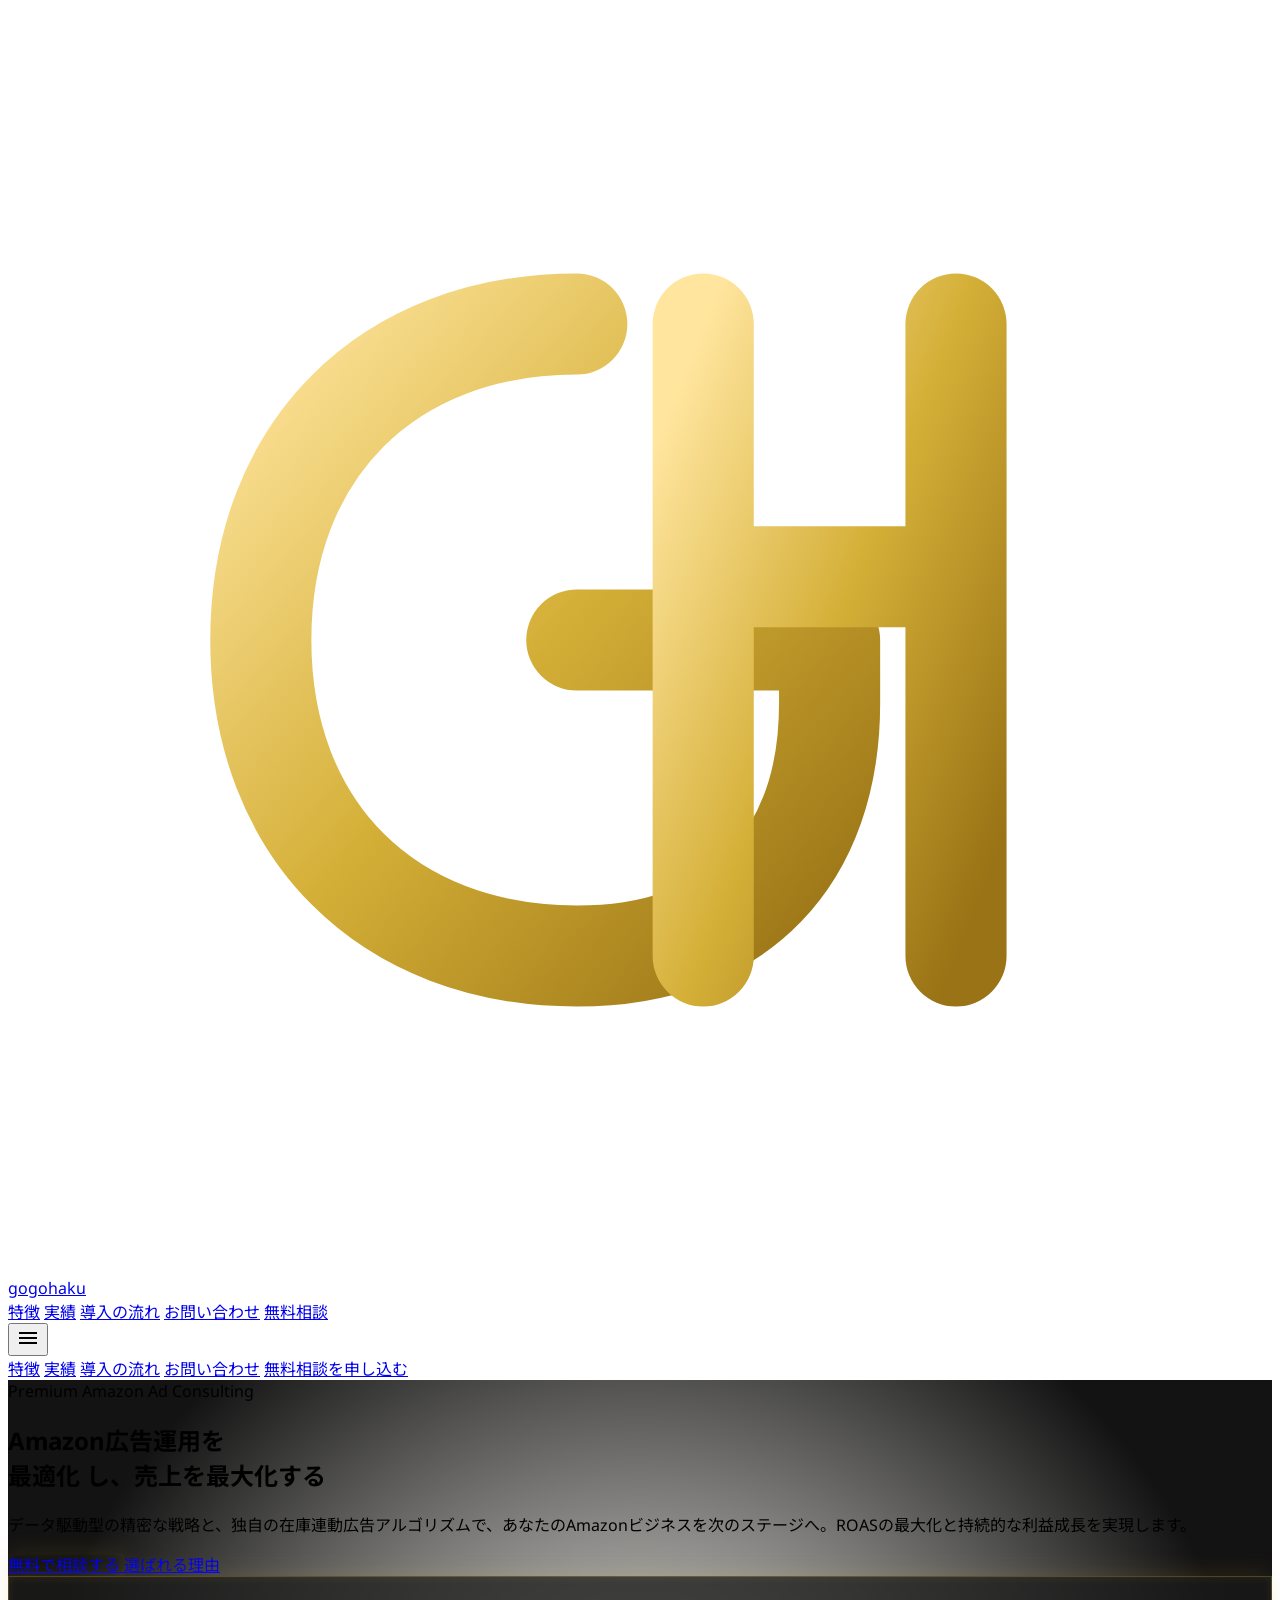
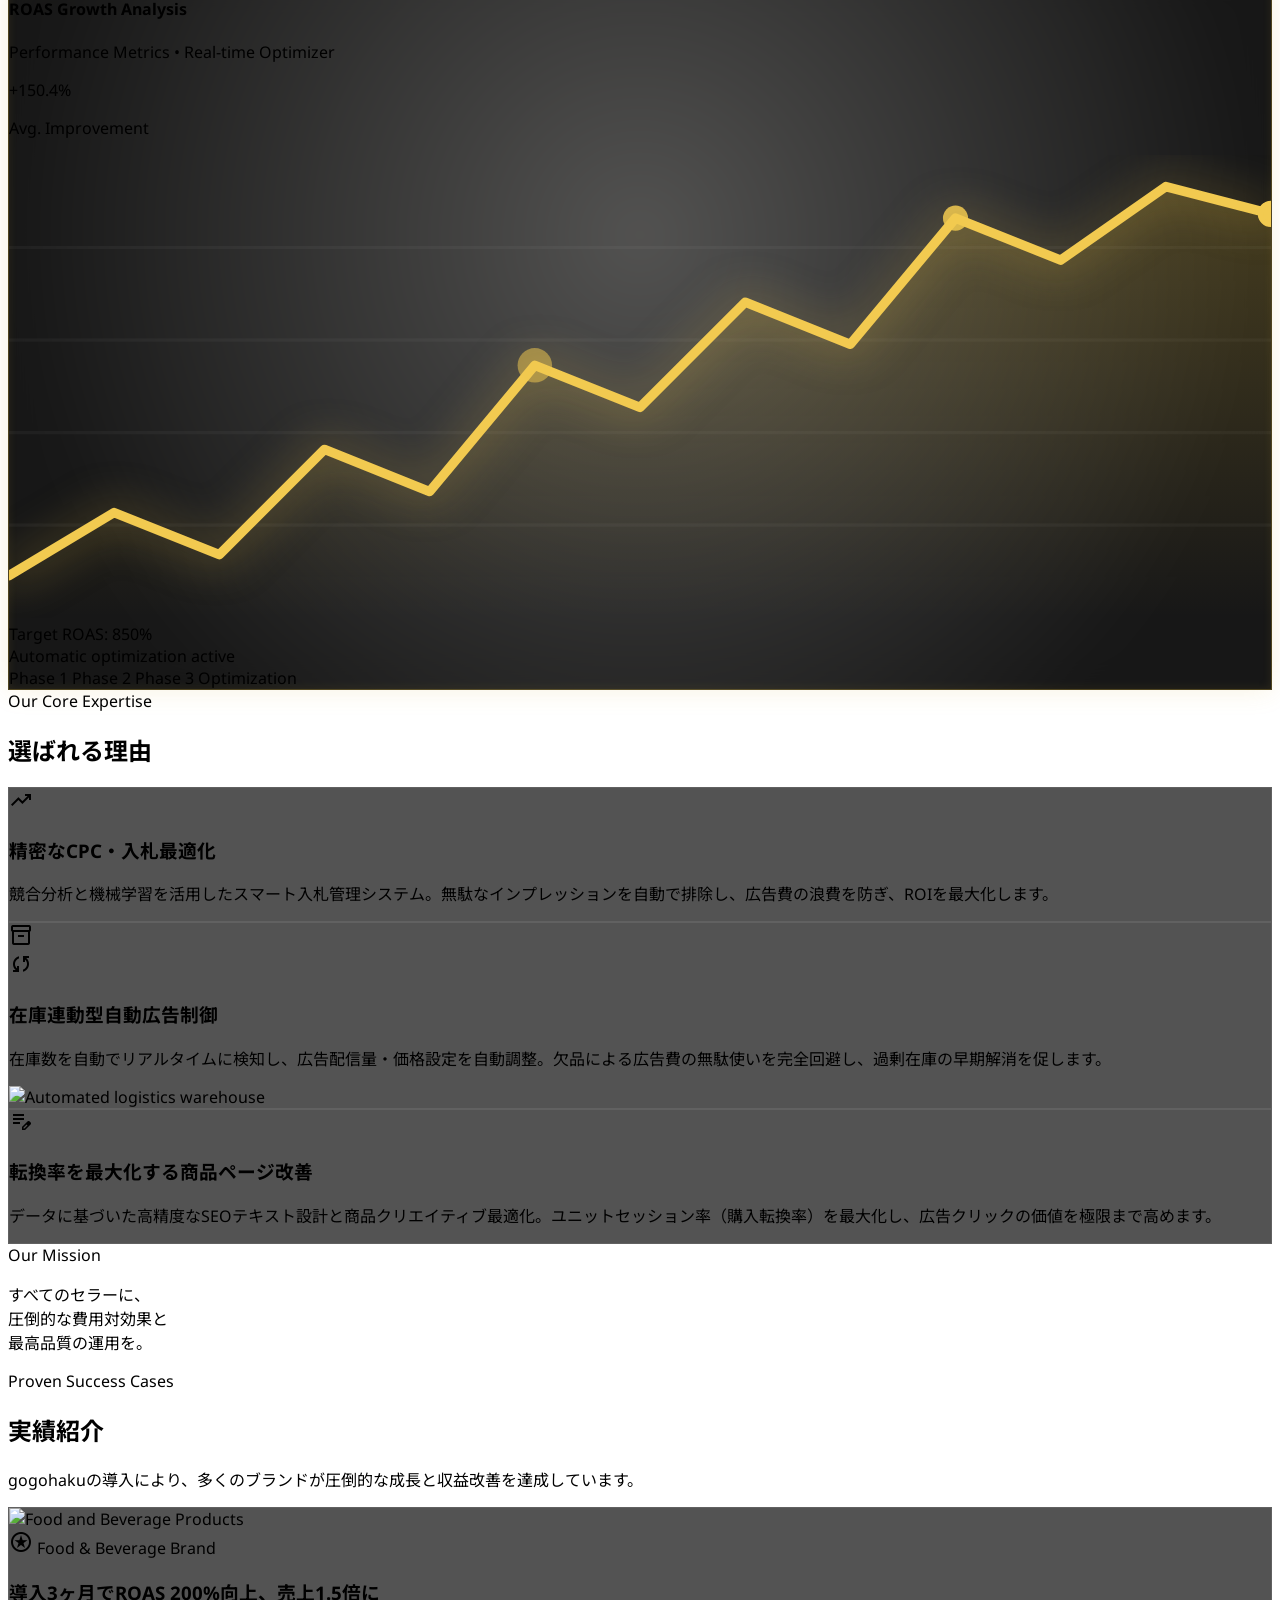
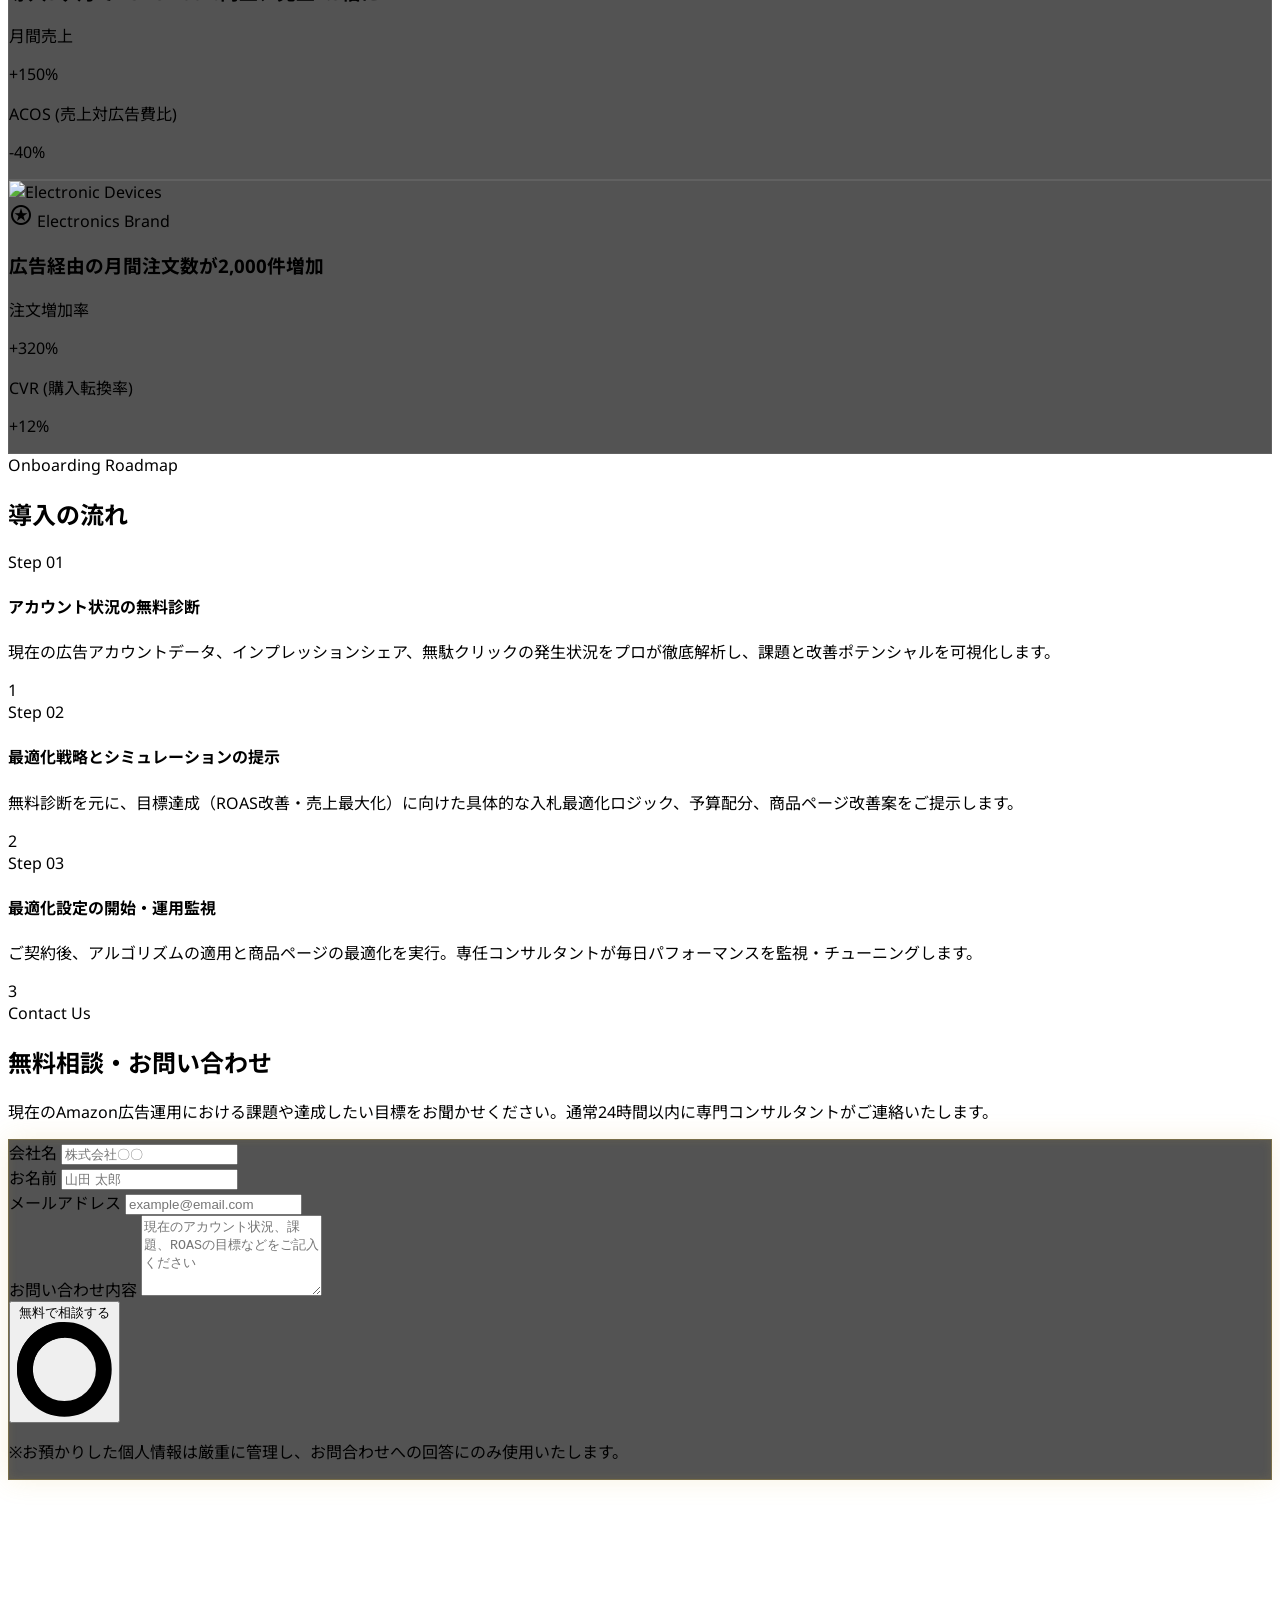
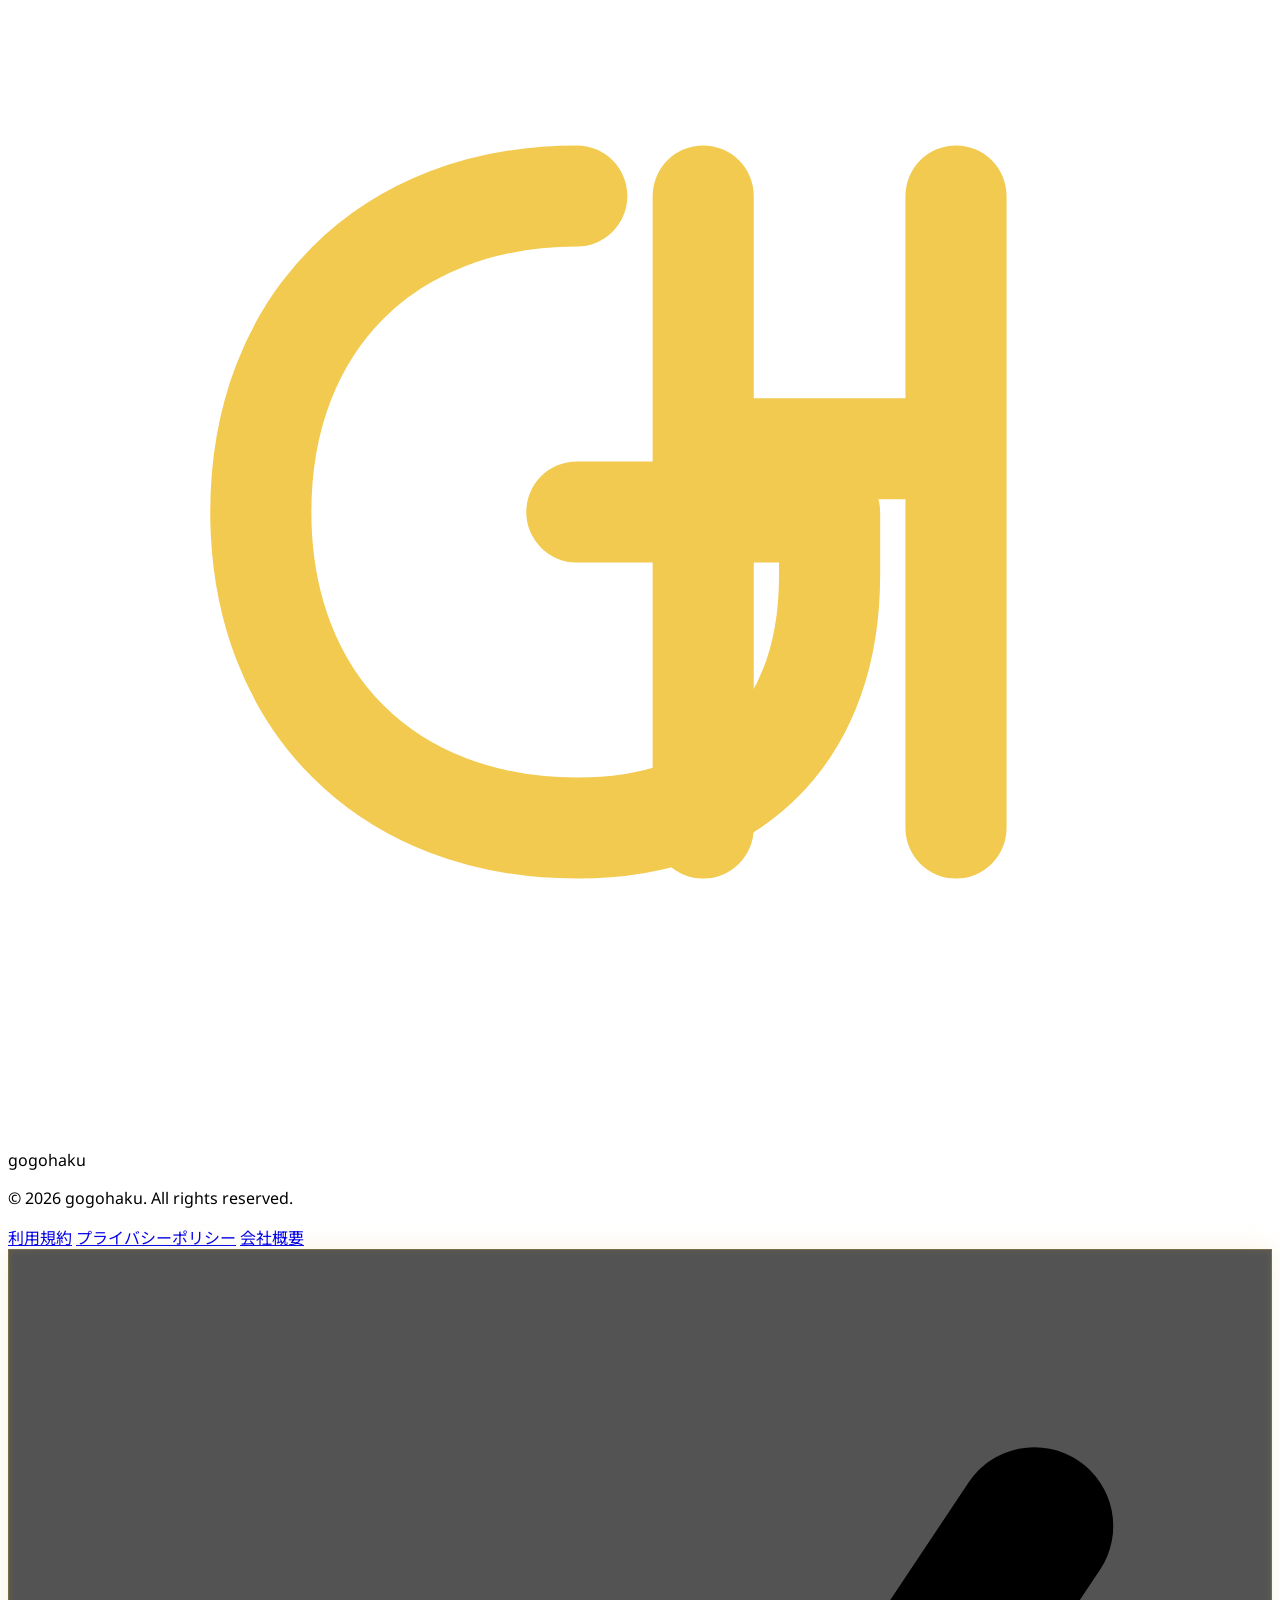
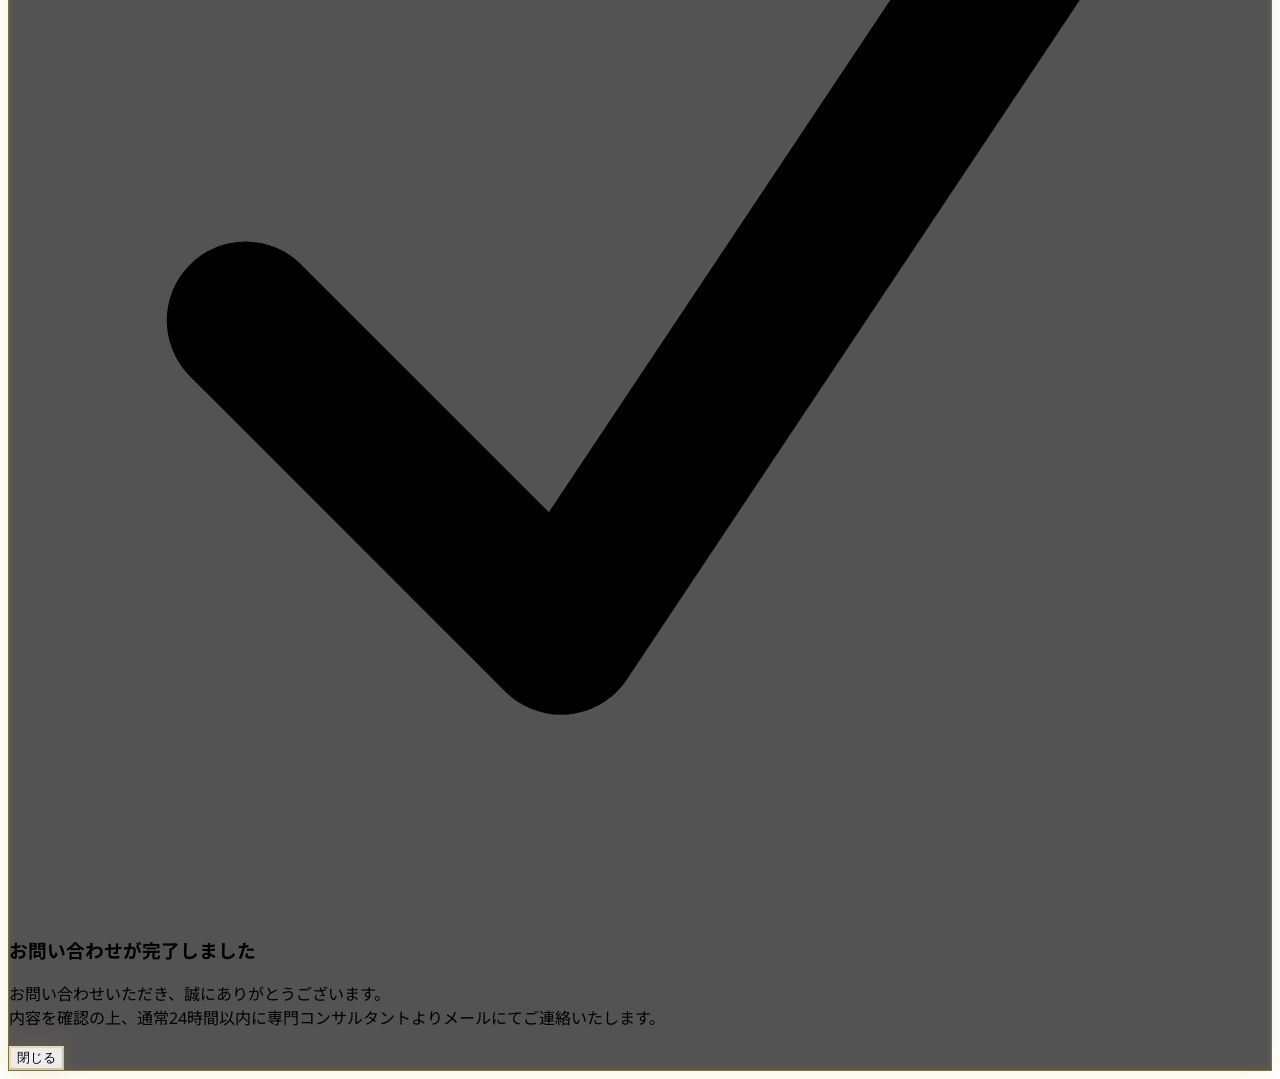
==== apps/gogohaku/index.html @ 8ddb057c "feat: init monorepo with gogohaku and hakuandsen pilot landing pages" ====
<!DOCTYPE html>
<html class="dark" lang="ja">
<head>
    <meta charset="utf-8"/>
    <meta content="width=device-width, initial-scale=1.0" name="viewport"/>
    
    <!-- SEO Optimization -->
    <title>gogohaku | Amazon広告運用最適化・ROAS最大化コンサルティング</title>
    <meta name="description" content="データ駆動型AIアルゴリズムと専任の広告コンサルタントが、貴社のAmazon PPC運用を劇的に改善。ROAS最大化、無駄な広告費の削減、在庫連動型自動制御を完全にサポートします。"/>
    <meta name="keywords" content="Amazon広告, Amazon PPC, ROAS改善, 売上最大化, 在庫連動型広告, 広告最適化, 広告運用コンサルティング"/>
    
    <!-- Open Graph (Facebook/LinkedIn) -->
    <meta property="og:type" content="website"/>
    <meta property="og:title" content="gogohaku | Amazon広告運用最適化コンサルティング"/>
    <meta property="og:description" content="Amazon PPC運用を劇的に改善。ROAS最大化と無駄な広告費の削減を専任コンサルタントが実現します。"/>
    <meta property="og:image" content="https://lh3.googleusercontent.com/aida-public/[base64]"/>
    <meta property="og:locale" content="ja_JP"/>

    <!-- Google Fonts & Material Icons -->
    <link href="https://fonts.googleapis.com/css2?family=Noto+Sans+JP:wght@400;500;700;900&family=Noto+Sans:wght@400;500;600;700&display=swap" rel="stylesheet"/>
    <link href="https://fonts.googleapis.com/css2?family=Material+Symbols+Outlined:wght,FILL@100..700,0..1&display=swap" rel="stylesheet"/>
    
    <!-- Custom CSS System -->
    <link rel="stylesheet" href="style.css"/>

    <!-- Tailwind CSS (via CDN) with tailored config -->
    <script src="https://cdn.tailwindcss.com?plugins=forms,container-queries"></script>
    <script id="tailwind-config">
      tailwind.config = {
        darkMode: "class",
        theme: {
          extend: {
            "colors": {
                "on-background": "#e5e2e1",
                "primary": "#f2ca50",
                "secondary-fixed-dim": "#fbbc00",
                "on-tertiary-fixed": "#1c1b1b",
                "primary-container": "#d4af37",
                "on-tertiary-fixed-variant": "#474746",
                "surface-container": "#201f1f",
                "surface-tint": "#e9c349",
                "surface-container-low": "#1c1b1b",
                "surface-bright": "#393939",
                "surface-container-high": "#2a2a2a",
                "tertiary": "#d0cdcd",
                "surface-dim": "#131313",
                "on-error": "#690005",
                "on-tertiary": "#313030",
                "surface-container-lowest": "#0e0e0e",
                "secondary-container": "#ffbf00",
                "error-container": "#93000a",
                "surface-variant": "#353534",
                "on-primary-fixed": "#241a00",
                "on-primary-fixed-variant": "#574500",
                "outline": "#99907c",
                "on-primary": "#3c2f00",
                "inverse-primary": "#735c00",
                "on-primary-container": "#554300",
                "primary-fixed": "#ffe088",
                "on-error-container": "#ffdad6",
                "on-secondary-fixed": "#261a00",
                "on-secondary": "#402d00",
                "on-tertiary-container": "#454544",
                "on-surface": "#e5e2e1",
                "secondary-fixed": "#ffdfa0",
                "outline-variant": "#4d4635",
                "error": "#ffb4ab",
                "tertiary-fixed": "#e5e2e1",
                "background": "#131313",
                "inverse-surface": "#e5e2e1",
                "surface": "#131313",
                "on-secondary-fixed-variant": "#5c4300",
                "on-secondary-container": "#6d5000",
                "surface-container-highest": "#353534",
                "tertiary-fixed-dim": "#c8c6c5",
                "tertiary-container": "#b4b2b2",
                "secondary": "#ffe2ab",
                "on-surface-variant": "#d0c5af",
                "primary-fixed-dim": "#e9c349",
                "inverse-on-surface": "#313030"
            },
            "spacing": {
                "margin-desktop": "64px",
                "margin-mobile": "16px",
                "gutter": "24px",
                "base": "8px",
                "container-max": "1200px"
            }
          }
        }
      }
    </script>
</head>
<body class="bg-background text-on-background selection:bg-primary selection:text-on-primary">

<!-- Header (Sticky Frosted Nav) -->
<nav class="bg-surface/80 backdrop-blur-md border-b border-white/10 w-full fixed top-0 left-0 right-0 z-50 transition-all duration-300" id="main-nav">
    <div class="flex justify-between items-center w-full px-margin-mobile md:px-margin-desktop max-w-container-max mx-auto h-20">
        <!-- Abstract Interlocking Geometric Logo -->
        <a class="flex items-center group cursor-pointer" href="#" id="logo-link">
            <svg class="w-9 h-9 mr-3 drop-shadow-[0_0_8px_rgba(212,175,55,0.4)]" viewBox="0 0 100 100" fill="none" xmlns="http://www.w3.org/2000/svg">
                <defs>
                    <linearGradient id="goldGrad" x1="0%" y1="0%" x2="100%" y2="100%">
                        <stop offset="0%" stop-color="#FFE59E" />
                        <stop offset="50%" stop-color="#D4AF37" />
                        <stop offset="100%" stop-color="#997315" />
                    </linearGradient>
                </defs>
                <path d="M45,25 C30,25 20,35 20,50 C20,65 30,75 45,75 C58,75 65,67 65,55 L65,50 L45,50" stroke="url(#goldGrad)" stroke-width="8" stroke-linecap="round" stroke-linejoin="round"/>
                <path d="M55,25 L55,75 M75,25 L75,75 M55,45 L75,45" stroke="url(#goldGrad)" stroke-width="8" stroke-linecap="round" stroke-linejoin="round"/>
            </svg>
            <span class="text-headline-md font-bold tracking-tight text-white group-hover:text-primary transition-colors duration-300">gogohaku</span>
        </a>

        <!-- Desktop Navigation Items -->
        <div class="hidden md:flex items-center gap-8">
            <a class="text-on-surface-variant font-medium hover:text-primary transition-colors duration-300" href="#features" id="nav-item-features">特徴</a>
            <a class="text-on-surface-variant font-medium hover:text-primary transition-colors duration-300" href="#results" id="nav-item-results">実績</a>
            <a class="text-on-surface-variant font-medium hover:text-primary transition-colors duration-300" href="#workflow" id="nav-item-workflow">導入の流れ</a>
            <a class="text-on-surface-variant font-medium hover:text-primary transition-colors duration-300" href="#contact" id="nav-item-contact">お問い合わせ</a>
            <a class="bg-primary text-on-primary font-bold px-6 py-2.5 rounded-full hover:opacity-90 active:scale-95 transition-all shadow-lg shadow-primary/10 border border-primary/20" href="#contact" id="nav-btn-cta">無料相談</a>
        </div>

        <!-- Mobile Burger Menu Trigger -->
        <button class="md:hidden text-primary focus:outline-none" id="nav-menu-btn" aria-label="Toggle menu">
            <span class="material-symbols-outlined text-3xl">menu</span>
        </button>
    </div>
    
    <!-- Mobile dropdown navigation list -->
    <div class="hidden md:hidden bg-surface-container/95 border-b border-white/10 w-full" id="mobile-nav-list">
        <div class="flex flex-col py-4 px-6 space-y-4">
            <a class="text-on-background hover:text-primary transition-colors" href="#features">特徴</a>
            <a class="text-on-background hover:text-primary transition-colors" href="#results">実績</a>
            <a class="text-on-background hover:text-primary transition-colors" href="#workflow">導入の流れ</a>
            <a class="text-on-background hover:text-primary transition-colors" href="#contact">お問い合わせ</a>
            <a class="bg-primary text-on-primary font-bold py-3 rounded text-center block shadow-md" href="#contact">無料相談を申し込む</a>
        </div>
    </div>
</nav>

<main class="pt-20">
    <!-- Hero Section -->
    <section class="relative min-h-[90vh] flex items-center hero-gradient overflow-hidden px-margin-mobile md:px-margin-desktop py-12" id="hero">
        <div class="max-w-container-max mx-auto w-full grid md:grid-cols-2 gap-gutter items-center">
            
            <div class="z-10 reveal-item">
                <div class="inline-block px-4 py-1.5 border border-primary/30 rounded-full mb-6 bg-primary/5">
                    <span class="text-primary font-bold text-xs tracking-widest uppercase">Premium Amazon Ad Consulting</span>
                </div>
                <h1 class="text-4xl md:text-5xl lg:text-6xl text-white font-extrabold mb-8 leading-tight tracking-tight">
                    Amazon広告運用を<br class="hidden sm:inline"/>
                    <span class="text-primary relative inline-block">
                        最適化
                        <span class="absolute left-0 bottom-1 w-full h-[6px] bg-primary/20 -z-10"></span>
                    </span>
                    し、売上を最大化する
                </h1>
                <p class="text-body-lg text-on-surface-variant mb-12 max-w-lg leading-relaxed">
                    データ駆動型の精密な戦略と、独自の在庫連動広告アルゴリズムで、あなたのAmazonビジネスを次のステージへ。ROASの最大化と持続的な利益成長を実現します。
                </p>
                <div class="flex flex-col sm:flex-row gap-4">
                    <a class="bg-primary text-on-primary font-bold px-10 py-4 rounded-full text-center hover:opacity-90 transition-all gold-glow shadow-lg shadow-primary/20 text-lg" href="#contact" id="hero-cta-btn">
                        無料で相談する
                    </a>
                    <a class="border border-outline text-on-background font-bold px-10 py-4 rounded-full text-center hover:bg-white/5 transition-all text-lg" href="#features" id="hero-secondary-btn">
                        選ばれる理由
                    </a>
                </div>
            </div>
            
            <!-- Hero Animated Metric Visual -->
            <div class="relative hidden md:block reveal-item" style="transition-delay: 200ms;">
                <div class="absolute -inset-10 bg-primary/20 blur-[120px] rounded-full"></div>
                <div class="glass-card p-8 rounded-2xl relative overflow-hidden group min-h-[420px] flex flex-col gold-glow">
                    
                    <div class="flex justify-between items-start mb-8 border-b border-white/5 pb-6">
                        <div>
                            <h4 class="text-white text-lg font-bold mb-1">ROAS Growth Analysis</h4>
                            <p class="text-xs text-on-surface-variant uppercase tracking-wider">Performance Metrics • Real-time Optimizer</p>
                        </div>
                        <div class="text-right">
                            <span class="text-primary text-3xl font-extrabold tracking-tight">+150.4%</span>
                            <p class="text-xs text-on-surface-variant">Avg. Improvement</p>
                        </div>
                    </div>
                    
                    <div class="relative flex-1 w-full min-h-[220px]">
                        <!-- SVG Chart -->
                        <svg class="w-full h-full overflow-visible" preserveAspectRatio="none" viewBox="0 0 600 220">
                            <!-- Grid Lines -->
                            <line stroke="rgba(255,255,255,0.04)" stroke-width="1.5" x1="0" x2="600" y1="44" y2="44"></line>
                            <line stroke="rgba(255,255,255,0.04)" stroke-width="1.5" x1="0" x2="600" y1="88" y2="88"></line>
                            <line stroke="rgba(255,255,255,0.04)" stroke-width="1.5" x1="0" x2="600" y1="132" y2="132"></line>
                            <line stroke="rgba(255,255,255,0.04)" stroke-width="1.5" x1="0" x2="600" y1="176" y2="176"></line>
                            
                            <!-- Area Gradient -->
                            <defs>
                                <linearGradient id="chartGradient" x1="0%" x2="0%" y1="0%" y2="100%">
                                    <stop offset="0%" stop-color="#d4af37" stop-opacity="0.25"></stop>
                                    <stop offset="100%" stop-color="#d4af37" stop-opacity="0"></stop>
                                </linearGradient>
                            </defs>
                            
                            <!-- Area Fill -->
                            <path class="opacity-30" d="M0,200 L50,170 L100,190 L150,140 L200,160 L250,100 L300,120 L350,70 L400,90 L450,30 L500,50 L550,15 L600,28 L600,220 L0,220 Z" fill="url(#chartGradient)"></path>
                            
                            <!-- The Main Line -->
                            <path class="chart-path" d="M0,200 L50,170 L100,190 L150,140 L200,160 L250,100 L300,120 L350,70 L400,90 L450,30 L500,50 L550,15 L600,28" fill="none" stroke="#f2ca50" stroke-linecap="round" stroke-linejoin="round" stroke-width="4.5"></path>
                            
                            <!-- Pulsating Markers at key points -->
                            <circle cx="250" cy="100" fill="#f2ca50" r="5">
                                <animate attributeName="r" dur="2s" repeatCount="indefinite" values="5;9;5"></animate>
                                <animate attributeName="opacity" dur="2s" repeatCount="indefinite" values="1;0.4;1"></animate>
                            </circle>
                            <circle cx="450" cy="30" fill="#f2ca50" r="5">
                                <animate attributeName="r" dur="2.5s" repeatCount="indefinite" values="5;9;5"></animate>
                                <animate attributeName="opacity" dur="2.5s" repeatCount="indefinite" values="1;0.4;1"></animate>
                            </circle>
                            <circle cx="600" cy="28" fill="#f2ca50" r="6"></circle>
                            <circle class="pulse-marker" cx="600" cy="28" fill="none" r="5" stroke="#f2ca50" stroke-width="2.5"></circle>
                        </svg>
                        
                        <!-- Floating Glassmorphic Tooltips -->
                        <div class="tooltip-float absolute top-[8%] right-[10%] bg-surface-bright/95 backdrop-blur border border-primary/30 px-4 py-2 rounded-xl shadow-2xl z-20">
                            <div class="flex items-center gap-2">
                                <span class="w-2.5 h-2.5 rounded-full bg-primary animate-pulse"></span>
                                <span class="text-xs font-bold text-white tracking-wide">Target ROAS: 850%</span>
                            </div>
                        </div>
                        <div class="tooltip-float absolute bottom-[35%] left-[18%] bg-surface-bright/95 backdrop-blur border border-white/10 px-3.5 py-2 rounded-lg shadow-xl z-20" style="animation-delay: -1.5s;">
                            <span class="text-xs text-on-surface-variant font-medium">Automatic optimization active</span>
                        </div>
                    </div>
                    
                    <!-- X-Axis Labels -->
                    <div class="flex justify-between mt-6 pt-4 border-t border-white/5 text-[10px] text-on-surface-variant font-bold tracking-widest uppercase">
                        <span>Phase 1</span>
                        <span>Phase 2</span>
                        <span>Phase 3</span>
                        <span>Optimization</span>
                    </div>
                </div>
            </div>
            
        </div>
    </section>

    <!-- Bento Grid Features (選ばれる理由) -->
    <section class="py-28 px-margin-mobile md:px-margin-desktop bg-surface-container-lowest" id="features">
        <div class="max-w-container-max mx-auto">
            <div class="text-center mb-20 reveal-item">
                <span class="text-primary font-bold text-sm tracking-widest uppercase block mb-3">Our Core Expertise</span>
                <h2 class="text-3xl md:text-4xl text-white font-extrabold mb-4">選ばれる理由</h2>
                <div class="w-16 h-[3px] bg-primary mx-auto rounded-full"></div>
            </div>
            
            <div class="grid grid-cols-1 md:grid-cols-3 gap-8">
                <!-- Feature 1: CPC Optimization -->
                <div class="glass-card p-10 rounded-2xl hover:translate-y-[-6px] transition-all duration-500 flex flex-col justify-between reveal-item group hover:border-primary/20">
                    <div>
                        <div class="w-14 h-14 bg-primary/10 rounded-xl flex items-center justify-center mb-8 border border-primary/20 group-hover:bg-primary/25 transition-all">
                            <span class="material-symbols-outlined text-primary text-3xl">trending_up</span>
                        </div>
                        <h3 class="text-xl text-white font-bold mb-4">精密なCPC・入札最適化</h3>
                        <p class="text-body-md text-on-surface-variant leading-relaxed">
                            競合分析と機械学習を活用したスマート入札管理システム。無駄なインプレッションを自動で排除し、広告費の浪費を防ぎ、ROIを最大化します。
                        </p>
                    </div>
                </div>
                
                <!-- Feature 2: Inventory-Linked Ads (Spans 2 rows on desktop for asymmetric feel) -->
                <div class="glass-card p-10 rounded-2xl border-primary/20 relative overflow-hidden md:row-span-2 reveal-item group" style="transition-delay: 150ms;">
                    <div class="absolute top-0 right-0 p-4 opacity-[0.03] group-hover:opacity-[0.06] transition-opacity pointer-events-none">
                        <span class="material-symbols-outlined text-[150px]">inventory_2</span>
                    </div>
                    <div class="relative z-10 h-full flex flex-col justify-between">
                        <div>
                            <div class="w-14 h-14 bg-primary/10 rounded-xl flex items-center justify-center mb-8 border border-primary/20 group-hover:bg-primary/25 transition-all">
                                <span class="material-symbols-outlined text-primary text-3xl">sync</span>
                            </div>
                            <h3 class="text-xl text-white font-bold mb-4">在庫連動型自動広告制御</h3>
                            <p class="text-body-md text-on-surface-variant mb-8 leading-relaxed">
                                在庫数を自動でリアルタイムに検知し、広告配信量・価格設定を自動調整。欠品による広告費の無駄使いを完全回避し、過剰在庫の早期解消を促します。
                            </p>
                        </div>
                        <div class="rounded-xl overflow-hidden border border-white/10 aspect-video relative">
                            <div class="absolute inset-0 bg-gradient-to-t from-background to-transparent z-10"></div>
                            <img alt="Automated logistics warehouse" class="w-full h-full object-cover grayscale opacity-70 group-hover:scale-105 group-hover:grayscale-0 transition-all duration-700" src="https://lh3.googleusercontent.com/aida-public/[base64]"/>
                        </div>
                    </div>
                </div>
                
                <!-- Feature 3: Detail Page SEO -->
                <div class="glass-card p-10 rounded-2xl hover:translate-y-[-6px] transition-all duration-500 reveal-item group hover:border-primary/20" style="transition-delay: 300ms;">
                    <div class="w-14 h-14 bg-primary/10 rounded-xl flex items-center justify-center mb-8 border border-primary/20 group-hover:bg-primary/25 transition-all">
                        <span class="material-symbols-outlined text-primary text-3xl">edit_note</span>
                    </div>
                    <h3 class="text-xl text-white font-bold mb-4">転換率を最大化する商品ページ改善</h3>
                    <p class="text-body-md text-on-surface-variant leading-relaxed">
                        データに基づいた高精度なSEOテキスト設計と商品クリエイティブ最適化。ユニットセッション率（購入転換率）を最大化し、広告クリックの価値を極限まで高めます。
                    </p>
                </div>
                
                <!-- Additional Context Card (Gold gradient background) -->
                <div class="bg-gradient-to-br from-primary/10 to-transparent p-10 rounded-2xl border border-primary/20 flex flex-col justify-center reveal-item" style="transition-delay: 450ms;">
                    <span class="text-primary font-bold text-xs uppercase tracking-widest block mb-2">Our Mission</span>
                    <p class="text-2xl text-white font-bold leading-tight">
                        すべてのセラーに、<br/>
                        圧倒的な費用対効果と<br/>
                        最高品質の運用を。
                    </p>
                </div>
            </div>
        </div>
    </section>

    <!-- Results Section (実績紹介) -->
    <section class="py-28 px-margin-mobile md:px-margin-desktop bg-background" id="results">
        <div class="max-w-container-max mx-auto">
            <div class="flex flex-col md:flex-row justify-between items-end mb-16 gap-6 reveal-item">
                <div class="max-w-2xl">
                    <span class="text-primary font-bold text-sm tracking-widest uppercase block mb-3">Proven Success Cases</span>
                    <h2 class="text-3xl md:text-4xl text-white font-extrabold mb-4">実績紹介</h2>
                    <p class="text-body-lg text-on-surface-variant">
                        gogohakuの導入により、多くのブランドが圧倒的な成長と収益改善を達成しています。
                    </p>
                </div>
            </div>
            
            <div class="grid grid-cols-1 lg:grid-cols-2 gap-gutter">
                <!-- Case 1 -->
                <div class="glass-card rounded-2xl overflow-hidden border-l-4 border-l-primary flex flex-col md:flex-row reveal-item group hover:border-r hover:border-r-white/10 transition-all duration-300">
                    <div class="w-full md:w-2/5 h-48 md:h-auto overflow-hidden">
                        <img alt="Food and Beverage Products" class="w-full h-full object-cover grayscale group-hover:grayscale-0 group-hover:scale-105 transition-all duration-700" src="https://lh3.googleusercontent.com/aida-public/[base64]"/>
                    </div>
                    <div class="p-8 flex-1 flex flex-col justify-between">
                        <div>
                            <div class="flex items-center gap-2 text-primary mb-4">
                                <span class="material-symbols-outlined text-sm">stars</span>
                                <span class="text-xs font-bold tracking-widest uppercase">Food &amp; Beverage Brand</span>
                            </div>
                            <h3 class="text-2xl text-white font-bold mb-6">導入3ヶ月でROAS 200%向上、売上1.5倍に</h3>
                        </div>
                        <div class="grid grid-cols-2 gap-4 border-t border-white/5 pt-6">
                            <div>
                                <p class="text-xs text-on-surface-variant mb-1">月間売上</p>
                                <p class="text-2xl font-extrabold text-primary">+150%</p>
                            </div>
                            <div>
                                <p class="text-xs text-on-surface-variant mb-1">ACOS (売上対広告費比)</p>
                                <p class="text-2xl font-extrabold text-primary">-40%</p>
                            </div>
                        </div>
                    </div>
                </div>
                
                <!-- Case 2 -->
                <div class="glass-card rounded-2xl overflow-hidden border-l-4 border-l-primary flex flex-col md:flex-row reveal-item group hover:border-r hover:border-r-white/10 transition-all duration-300" style="transition-delay: 200ms;">
                    <div class="w-full md:w-2/5 h-48 md:h-auto overflow-hidden">
                        <img alt="Electronic Devices" class="w-full h-full object-cover grayscale group-hover:grayscale-0 group-hover:scale-105 transition-all duration-700" src="https://lh3.googleusercontent.com/aida-public/[base64]"/>
                    </div>
                    <div class="p-8 flex-1 flex flex-col justify-between">
                        <div>
                            <div class="flex items-center gap-2 text-primary mb-4">
                                <span class="material-symbols-outlined text-sm">stars</span>
                                <span class="text-xs font-bold tracking-widest uppercase">Electronics Brand</span>
                            </div>
                            <h3 class="text-2xl text-white font-bold mb-6">広告経由の月間注文数が2,000件増加</h3>
                        </div>
                        <div class="grid grid-cols-2 gap-4 border-t border-white/5 pt-6">
                            <div>
                                <p class="text-xs text-on-surface-variant mb-1">注文増加率</p>
                                <p class="text-2xl font-extrabold text-primary">+320%</p>
                            </div>
                            <div>
                                <p class="text-xs text-on-surface-variant mb-1">CVR (購入転換率)</p>
                                <p class="text-2xl font-extrabold text-primary">+12%</p>
                            </div>
                        </div>
                    </div>
                </div>
            </div>
        </div>
    </section>

    <!-- Work Flow Section (導入の流れ) -->
    <section class="py-28 px-margin-mobile md:px-margin-desktop bg-surface-container-lowest" id="workflow">
        <div class="max-w-4xl mx-auto">
            <div class="text-center mb-20 reveal-item">
                <span class="text-primary font-bold text-sm tracking-widest uppercase block mb-3">Onboarding Roadmap</span>
                <h2 class="text-3xl md:text-4xl text-white font-extrabold mb-4">導入の流れ</h2>
                <div class="w-16 h-[3px] bg-primary mx-auto rounded-full"></div>
            </div>
            
            <div class="space-y-12 relative before:absolute before:inset-0 before:left-6 md:before:left-1/2 before:w-[2px] before:bg-white/5 before:-z-10">
                <!-- Step 1 -->
                <div class="flex flex-col md:flex-row items-start md:items-center gap-8 md:gap-0 relative z-10 reveal-item">
                    <div class="w-full md:w-[45%] md:text-right">
                        <span class="text-primary font-bold text-sm uppercase tracking-widest block mb-2">Step 01</span>
                        <h4 class="text-lg text-white font-bold mb-3">アカウント状況の無料診断</h4>
                        <p class="text-sm text-on-surface-variant md:max-w-sm ml-auto">
                            現在の広告アカウントデータ、インプレッションシェア、無駄クリックの発生状況をプロが徹底解析し、課題と改善ポテンシャルを可視化します。
                        </p>
                    </div>
                    <div class="w-12 h-12 rounded-full bg-[#1e1e1e] border-2 border-primary text-primary font-bold flex items-center justify-center md:mx-auto shadow-[0_0_15px_rgba(212,175,55,0.3)]">1</div>
                    <div class="hidden md:block w-[45%]"></div>
                </div>
                
                <!-- Step 2 -->
                <div class="flex flex-col md:flex-row-reverse items-start md:items-center gap-8 md:gap-0 relative z-10 reveal-item" style="transition-delay: 150ms;">
                    <div class="w-full md:w-[45%] text-left">
                        <span class="text-primary font-bold text-sm uppercase tracking-widest block mb-2">Step 02</span>
                        <h4 class="text-lg text-white font-bold mb-3">最適化戦略とシミュレーションの提示</h4>
                        <p class="text-sm text-on-surface-variant md:max-w-sm">
                            無料診断を元に、目標達成（ROAS改善・売上最大化）に向けた具体的な入札最適化ロジック、予算配分、商品ページ改善案をご提示します。
                        </p>
                    </div>
                    <div class="w-12 h-12 rounded-full bg-[#1e1e1e] border-2 border-primary text-primary font-bold flex items-center justify-center md:mx-auto shadow-[0_0_15px_rgba(212,175,55,0.3)]">2</div>
                    <div class="hidden md:block w-[45%]"></div>
                </div>
                
                <!-- Step 3 -->
                <div class="flex flex-col md:flex-row items-start md:items-center gap-8 md:gap-0 relative z-10 reveal-item" style="transition-delay: 300ms;">
                    <div class="w-full md:w-[45%] md:text-right">
                        <span class="text-primary font-bold text-sm uppercase tracking-widest block mb-2">Step 03</span>
                        <h4 class="text-lg text-white font-bold mb-3">最適化設定の開始・運用監視</h4>
                        <p class="text-sm text-on-surface-variant md:max-w-sm ml-auto">
                            ご契約後、アルゴリズムの適用と商品ページの最適化を実行。専任コンサルタントが毎日パフォーマンスを監視・チューニングします。
                        </p>
                    </div>
                    <div class="w-12 h-12 rounded-full bg-[#1e1e1e] border-2 border-primary text-primary font-bold flex items-center justify-center md:mx-auto shadow-[0_0_15px_rgba(212,175,55,0.3)]">3</div>
                    <div class="hidden md:block w-[45%]"></div>
                </div>
            </div>
        </div>
    </section>

    <!-- Inquiry / Contact Section (お問い合わせ) -->
    <section class="py-32 px-margin-mobile md:px-margin-desktop bg-background" id="contact">
        <div class="max-w-3xl mx-auto">
            <div class="text-center mb-16 reveal-item">
                <span class="text-primary font-bold text-sm tracking-widest uppercase block mb-3">Contact Us</span>
                <h2 class="text-3xl md:text-4xl text-white font-extrabold mb-6">無料相談・お問い合わせ</h2>
                <p class="text-body-md text-on-surface-variant max-w-xl mx-auto leading-relaxed">
                    現在のAmazon広告運用における課題や達成したい目標をお聞かせください。通常24時間以内に専門コンサルタントがご連絡いたします。
                </p>
            </div>
            
            <!-- Web3Forms Form Integration -->
            <form action="https://api.web3forms.com/submit" method="POST" class="glass-card p-8 md:p-12 rounded-2xl gold-glow space-y-8 reveal-item" id="contact-form">
                
                <!-- Web3Forms Config -->
                <input type="hidden" name="access_key" value="7a3c706d-e490-4bf6-9a25-e87f8ad2524a"/>
                <input type="hidden" name="subject" value="【gogohaku】新しい無料相談のお問い合わせ"/>
                <input type="hidden" name="from_name" value="gogohaku Inquiry System"/>
                <!-- Honeypot for spam protection -->
                <input type="checkbox" name="botcheck" class="hidden" style="display: none;"/>
                
                <div class="grid md:grid-cols-2 gap-8">
                    <div>
                        <label class="block text-xs font-bold text-on-surface-variant mb-2.5 uppercase tracking-wide">会社名</label>
                        <input name="company" required class="w-full bg-surface-dim border border-outline-variant focus:border-primary focus:ring-0 text-white px-4 py-3 rounded-lg transition-all outline-none" placeholder="株式会社〇〇" type="text" id="form-company"/>
                    </div>
                    <div>
                        <label class="block text-xs font-bold text-on-surface-variant mb-2.5 uppercase tracking-wide">お名前</label>
                        <input name="name" required class="w-full bg-surface-dim border border-outline-variant focus:border-primary focus:ring-0 text-white px-4 py-3 rounded-lg transition-all outline-none" placeholder="山田 太郎" type="text" id="form-name"/>
                    </div>
                </div>
                
                <div>
                    <label class="block text-xs font-bold text-on-surface-variant mb-2.5 uppercase tracking-wide">メールアドレス</label>
                    <input name="email" required class="w-full bg-surface-dim border border-outline-variant focus:border-primary focus:ring-0 text-white px-4 py-3 rounded-lg transition-all outline-none" placeholder="example@email.com" type="email" id="form-email"/>
                </div>
                
                <div>
                    <label class="block text-xs font-bold text-on-surface-variant mb-2.5 uppercase tracking-wide">お問い合わせ内容</label>
                    <textarea name="message" required class="w-full bg-surface-dim border border-outline-variant focus:border-primary focus:ring-0 text-white px-4 py-3 rounded-lg transition-all outline-none" placeholder="現在のアカウント状況、課題、ROASの目標などをご記入ください" rows="5" id="form-message"></textarea>
                </div>
                
                <button class="w-full bg-primary text-on-primary text-lg py-5 rounded-xl hover:opacity-90 active:scale-95 transition-all font-bold tracking-widest shadow-lg shadow-primary/10 flex items-center justify-center" type="submit" id="form-submit-btn">
                    <span class="btn-text">無料で相談する</span>
                    <svg class="btn-spinner hidden animate-spin ml-2 h-5 w-5 text-on-primary" xmlns="http://www.w3.org/2000/svg" fill="none" viewBox="0 0 24 24">
                        <circle class="opacity-25" cx="12" cy="12" r="10" stroke="currentColor" stroke-width="4"></circle>
                        <path class="opacity-75" fill="currentColor" d="M4 12a8 8 0 018-8V0C5.373 0 0 5.373 0 12h4zm2 5.291A7.962 7.962 0 014 12H0c0 3.042 1.135 5.824 3 7.938l3-2.647z"></path>
                    </svg>
                </button>
                
                <p class="text-center text-xs text-on-surface-variant tracking-wide">
                    ※お預かりした個人情報は厳重に管理し、お問合わせへの回答にのみ使用いたします。
                </p>
            </form>
        </div>
    </section>
</main>

<!-- Footer -->
<footer class="bg-surface-container-lowest border-t border-white/5 relative z-10">
    <div class="flex flex-col md:flex-row justify-between items-center w-full px-margin-mobile md:px-margin-desktop py-12 max-w-container-max mx-auto">
        <div class="mb-8 md:mb-0 flex flex-col items-center md:items-start">
            <div class="flex items-center mb-2">
                <svg class="w-6 h-6 mr-2.5" viewBox="0 0 100 100" fill="none" xmlns="http://www.w3.org/2000/svg">
                    <path d="M45,25 C30,25 20,35 20,50 C20,65 30,75 45,75 C58,75 65,67 65,55 L65,50 L45,50" stroke="#f2ca50" stroke-width="8" stroke-linecap="round" stroke-linejoin="round"/>
                    <path d="M55,25 L55,75 M75,25 L75,75 M55,45 L75,45" stroke="#f2ca50" stroke-width="8" stroke-linecap="round" stroke-linejoin="round"/>
                </svg>
                <span class="text-xl font-bold tracking-tight text-white">gogohaku</span>
            </div>
            <p class="text-xs text-on-surface-variant">© 2026 gogohaku. All rights reserved.</p>
        </div>
        <div class="flex gap-8">
            <a class="text-on-surface-variant text-xs hover:text-primary transition-colors duration-200" href="#">利用規約</a>
            <a class="text-on-surface-variant text-xs hover:text-primary transition-colors duration-200" href="#">プライバシーポリシー</a>
            <a class="text-on-surface-variant text-xs hover:text-primary transition-colors duration-200" href="#">会社概要</a>
        </div>
    </div>
</footer>

<!-- Premium Success Modal (Injected hidden by default) -->
<div class="fixed inset-0 z-50 flex items-center justify-center hidden" id="success-modal">
    <!-- Modal Backdrop Overlay -->
    <div class="modal-overlay absolute inset-0 bg-black/80 opacity-0 transition-opacity duration-300"></div>
    
    <!-- Modal Box Content -->
    <div class="modal-content glass-card p-10 md:p-12 rounded-3xl max-w-lg w-[90%] text-center relative z-10 gold-glow transform scale-95 opacity-0 transition-all duration-300">
        <!-- Circular Animated Checkmark SVG with Gold Gradient -->
        <div class="w-20 h-20 bg-primary/10 rounded-full flex items-center justify-center mx-auto mb-8 border-2 border-primary/40 shadow-[0_0_20px_rgba(212,175,55,0.25)]">
            <svg class="w-10 h-10 text-primary" fill="none" stroke="currentColor" stroke-width="3" viewBox="0 0 24 24" xmlns="http://www.w3.org/2000/svg">
                <path stroke-linecap="round" stroke-linejoin="round" d="M4.5 12.75l6 6 9-13.5"></path>
            </svg>
        </div>
        
        <h3 class="text-2xl text-white font-extrabold mb-4">お問い合わせが完了しました</h3>
        <p class="text-body-md text-on-surface-variant mb-10 leading-relaxed">
            お問い合わせいただき、誠にありがとうございます。<br/>
            内容を確認の上、通常24時間以内に専門コンサルタントよりメールにてご連絡いたします。
        </p>
        
        <button class="bg-primary text-on-primary font-bold px-10 py-3.5 rounded-full hover:opacity-90 active:scale-95 transition-all text-base gold-glow w-full sm:w-auto shadow-md" id="modal-close-btn">
            閉じる
        </button>
    </div>
</div>

<!-- Main Script System -->
<script src="main.js"></script>
</body>
</html>
---- apps/gogohaku/style.css ----
/* gogohaku Custom Stylesheet */

body {
    font-family: 'Noto Sans', 'Noto Sans JP', sans-serif;
    scroll-behavior: smooth;
}

/* Glassmorphism Design Tokens */
.glass-card {
    background: rgba(26, 26, 26, 0.75);
    backdrop-filter: blur(16px);
    -webkit-backdrop-filter: blur(16px);
    border: 1px solid rgba(255, 255, 255, 0.08);
}

.gold-glow {
    box-shadow: 0 0 25px rgba(212, 175, 55, 0.15), inset 0 0 10px rgba(212, 175, 55, 0.1);
    border-color: rgba(212, 175, 55, 0.3);
}

.hero-gradient {
    background: radial-gradient(circle at 50% 50%, rgba(212, 175, 55, 0.04) 0%, rgba(19, 19, 19, 1) 80%);
}

/* Animated SVG ROAS Chart CSS */
.chart-path {
    stroke-dasharray: 1000;
    stroke-dashoffset: 1000;
    animation: drawChart 3.5s cubic-bezier(0.4, 0, 0.2, 1) forwards;
    filter: drop-shadow(0 0 10px rgba(242, 202, 80, 0.5));
}

@keyframes drawChart {
    to {
        stroke-dashoffset: 0;
    }
}

.pulse-marker {
    animation: pulseGlow 2.5s cubic-bezier(0.4, 0, 0.2, 1) infinite;
}

@keyframes pulseGlow {
    0% {
        r: 4px;
        opacity: 1;
        stroke-width: 1px;
    }
    50% {
        opacity: 0.8;
    }
    100% {
        r: 12px;
        opacity: 0;
        stroke-width: 3px;
    }
}

.tooltip-float {
    animation: floatTooltip 4s ease-in-out infinite;
}

@keyframes floatTooltip {
    0%, 100% {
        transform: translateY(0) scale(1);
    }
    50% {
        transform: translateY(-8px) scale(1.02);
    }
}

/* Scroll Animation Transitions */
.reveal-item {
    opacity: 0;
    transform: translateY(30px);
    transition: opacity 0.8s cubic-bezier(0.2, 0.8, 0.2, 1), transform 0.8s cubic-bezier(0.2, 0.8, 0.2, 1);
}

.reveal-item.active {
    opacity: 1;
    transform: translateY(0);
}

/* Modal CSS transitions */
.modal-overlay {
    backdrop-filter: blur(8px);
    transition: opacity 0.4s ease;
}

.modal-content {
    transition: transform 0.4s cubic-bezier(0.34, 1.56, 0.64, 1), opacity 0.4s ease;
}

/* Custom Gold Scrollbar */
::-webkit-scrollbar {
    width: 8px;
}
::-webkit-scrollbar-track {
    background: #131313;
}
::-webkit-scrollbar-thumb {
    background: rgba(212, 175, 55, 0.3);
    border-radius: 4px;
}
::-webkit-scrollbar-thumb:hover {
    background: rgba(212, 175, 55, 0.6);
}
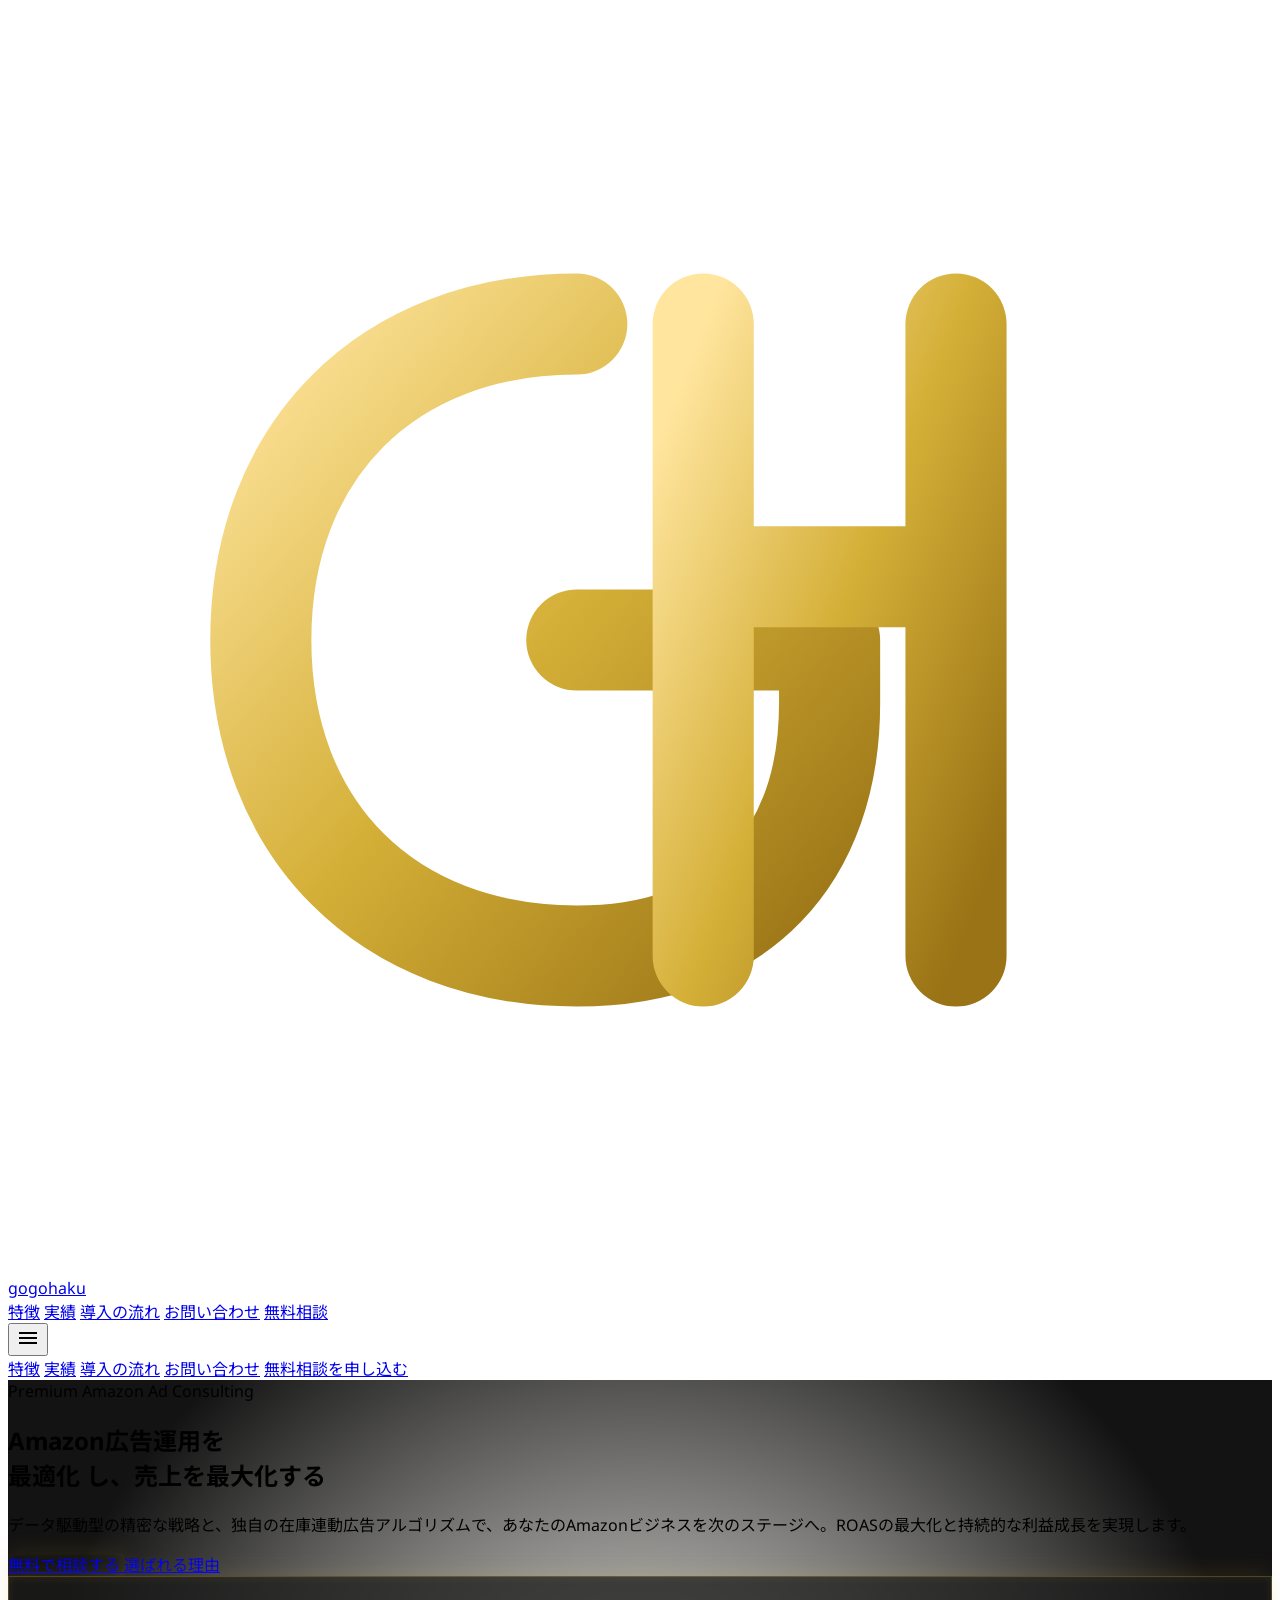
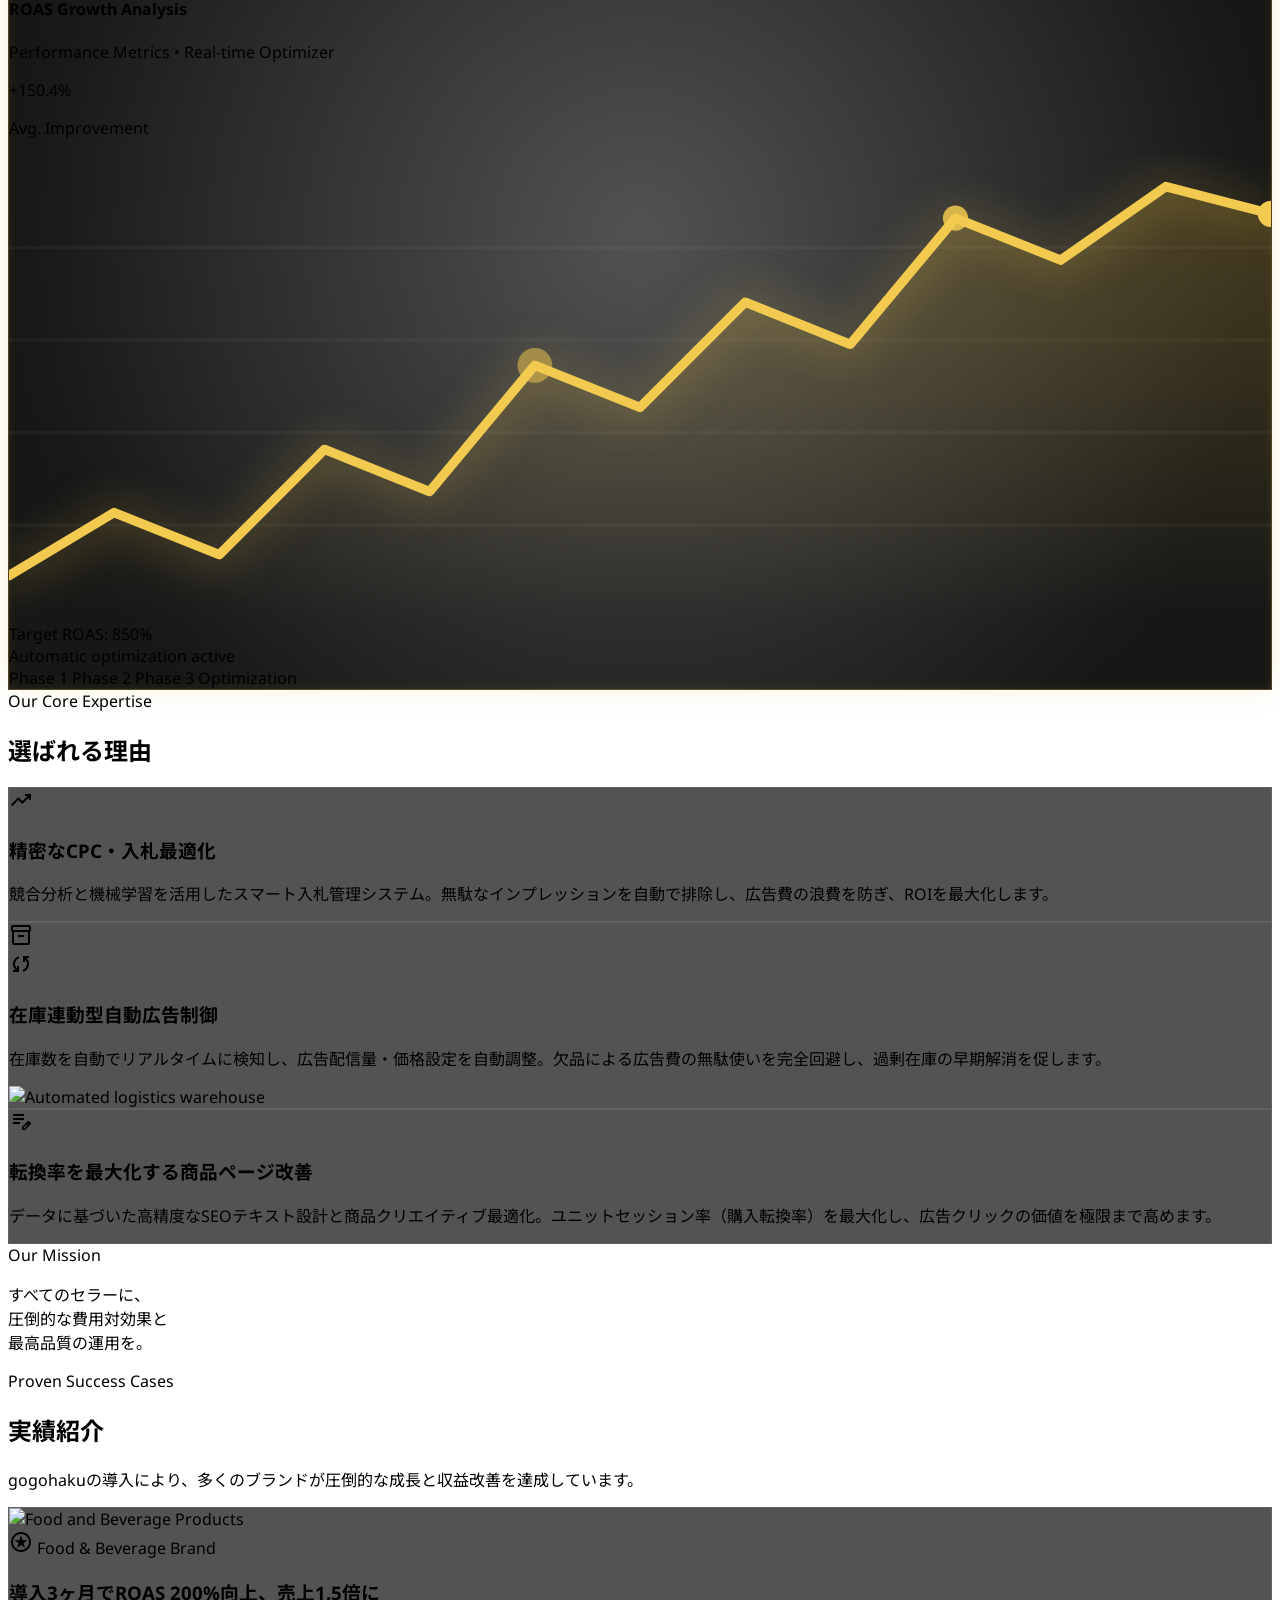
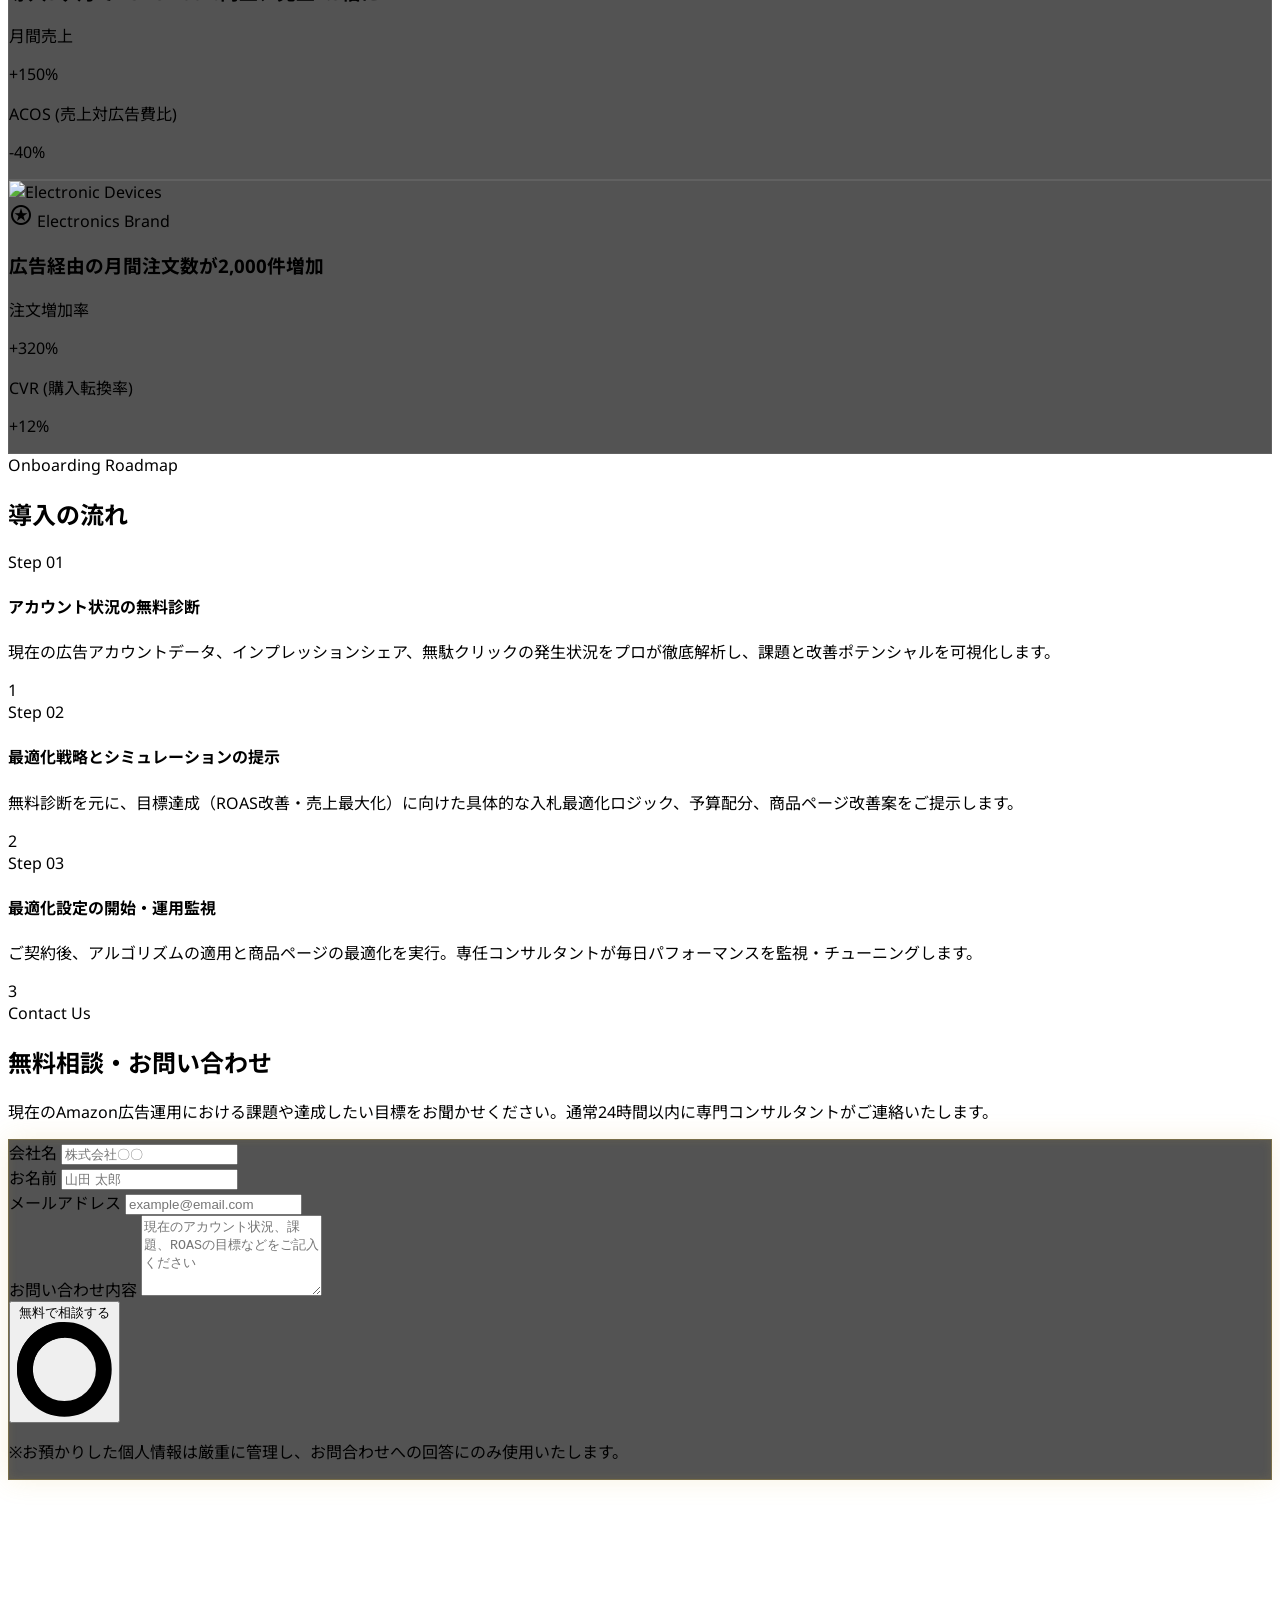
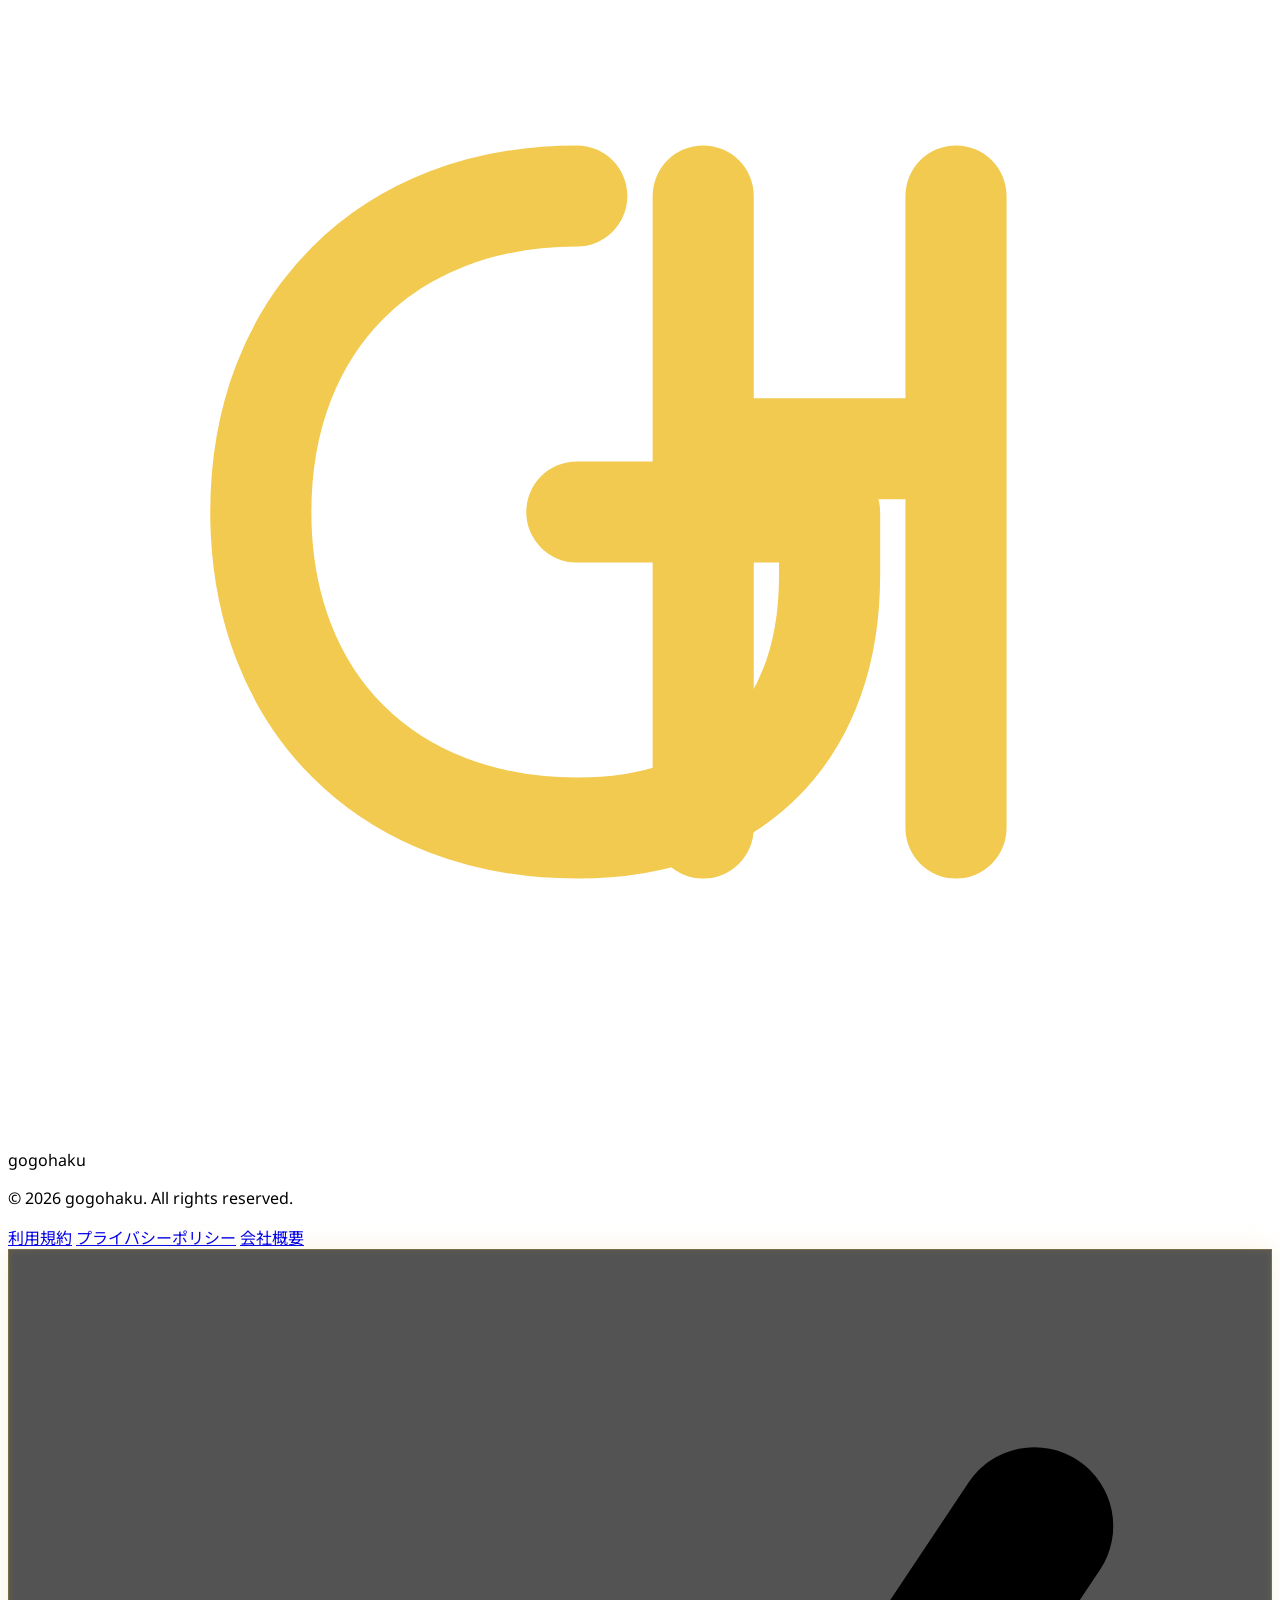
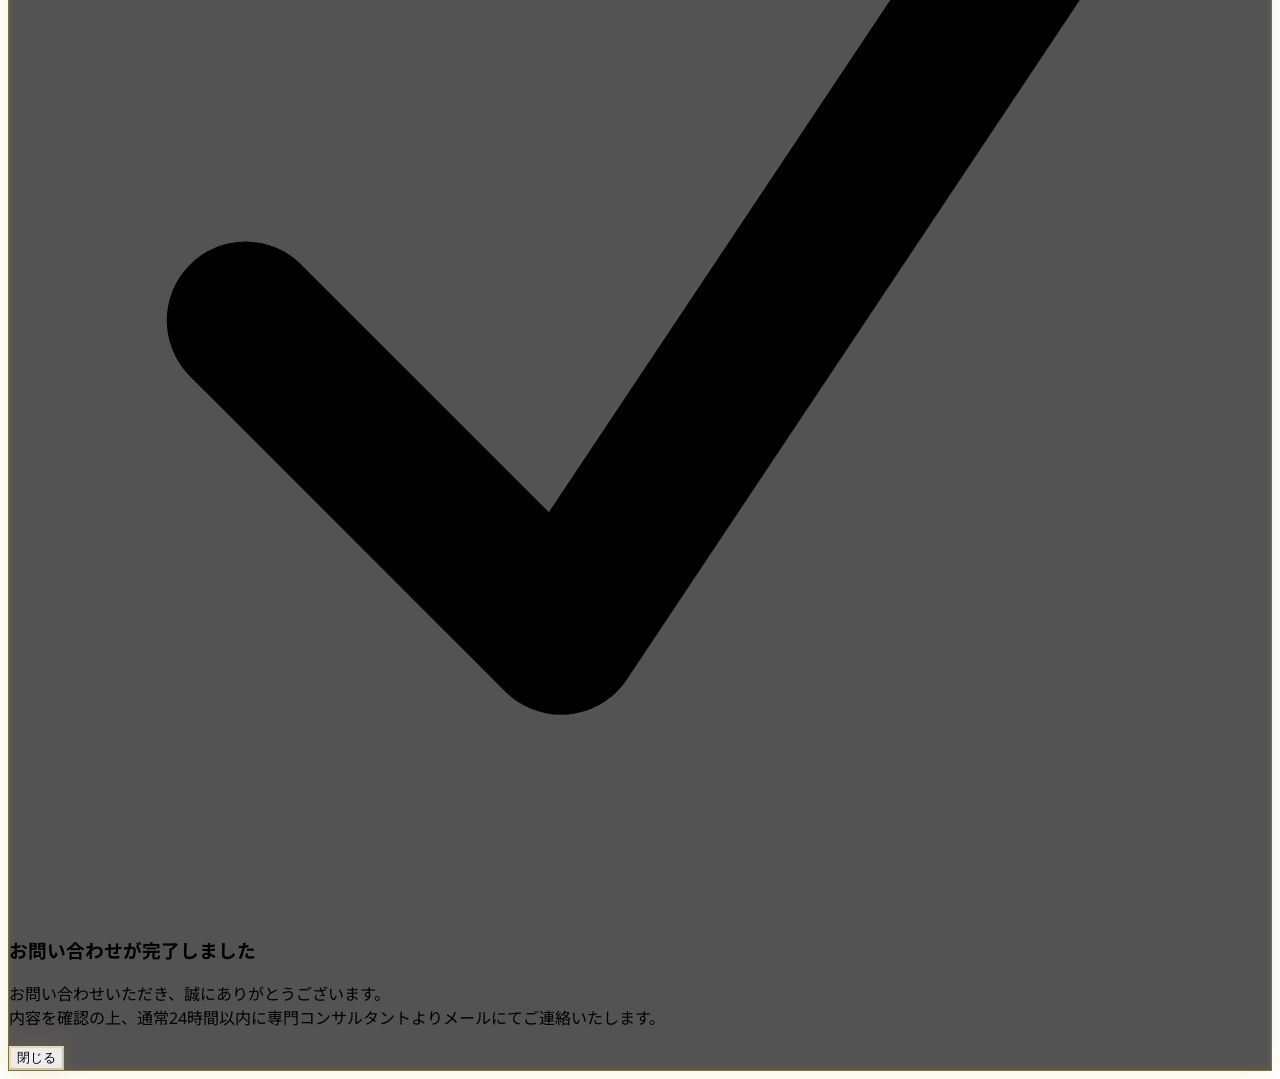
==== commit 16ed5567: "feat: configure live Web3Forms access key for gogohaku" ====
--- a/apps/gogohaku/index.html
+++ b/apps/gogohaku/index.html
@@ -451,7 +451,7 @@
             <form action="https://api.web3forms.com/submit" method="POST" class="glass-card p-8 md:p-12 rounded-2xl gold-glow space-y-8 reveal-item" id="contact-form">
                 
                 <!-- Web3Forms Config -->
-                <input type="hidden" name="access_key" value="7a3c706d-e490-4bf6-9a25-e87f8ad2524a"/>
+                <input type="hidden" name="access_key" value="b12d1671-b3ae-4ac4-80af-665bd90fd169"/>
                 <input type="hidden" name="subject" value="【gogohaku】新しい無料相談のお問い合わせ"/>
                 <input type="hidden" name="from_name" value="gogohaku Inquiry System"/>
                 <!-- Honeypot for spam protection -->
